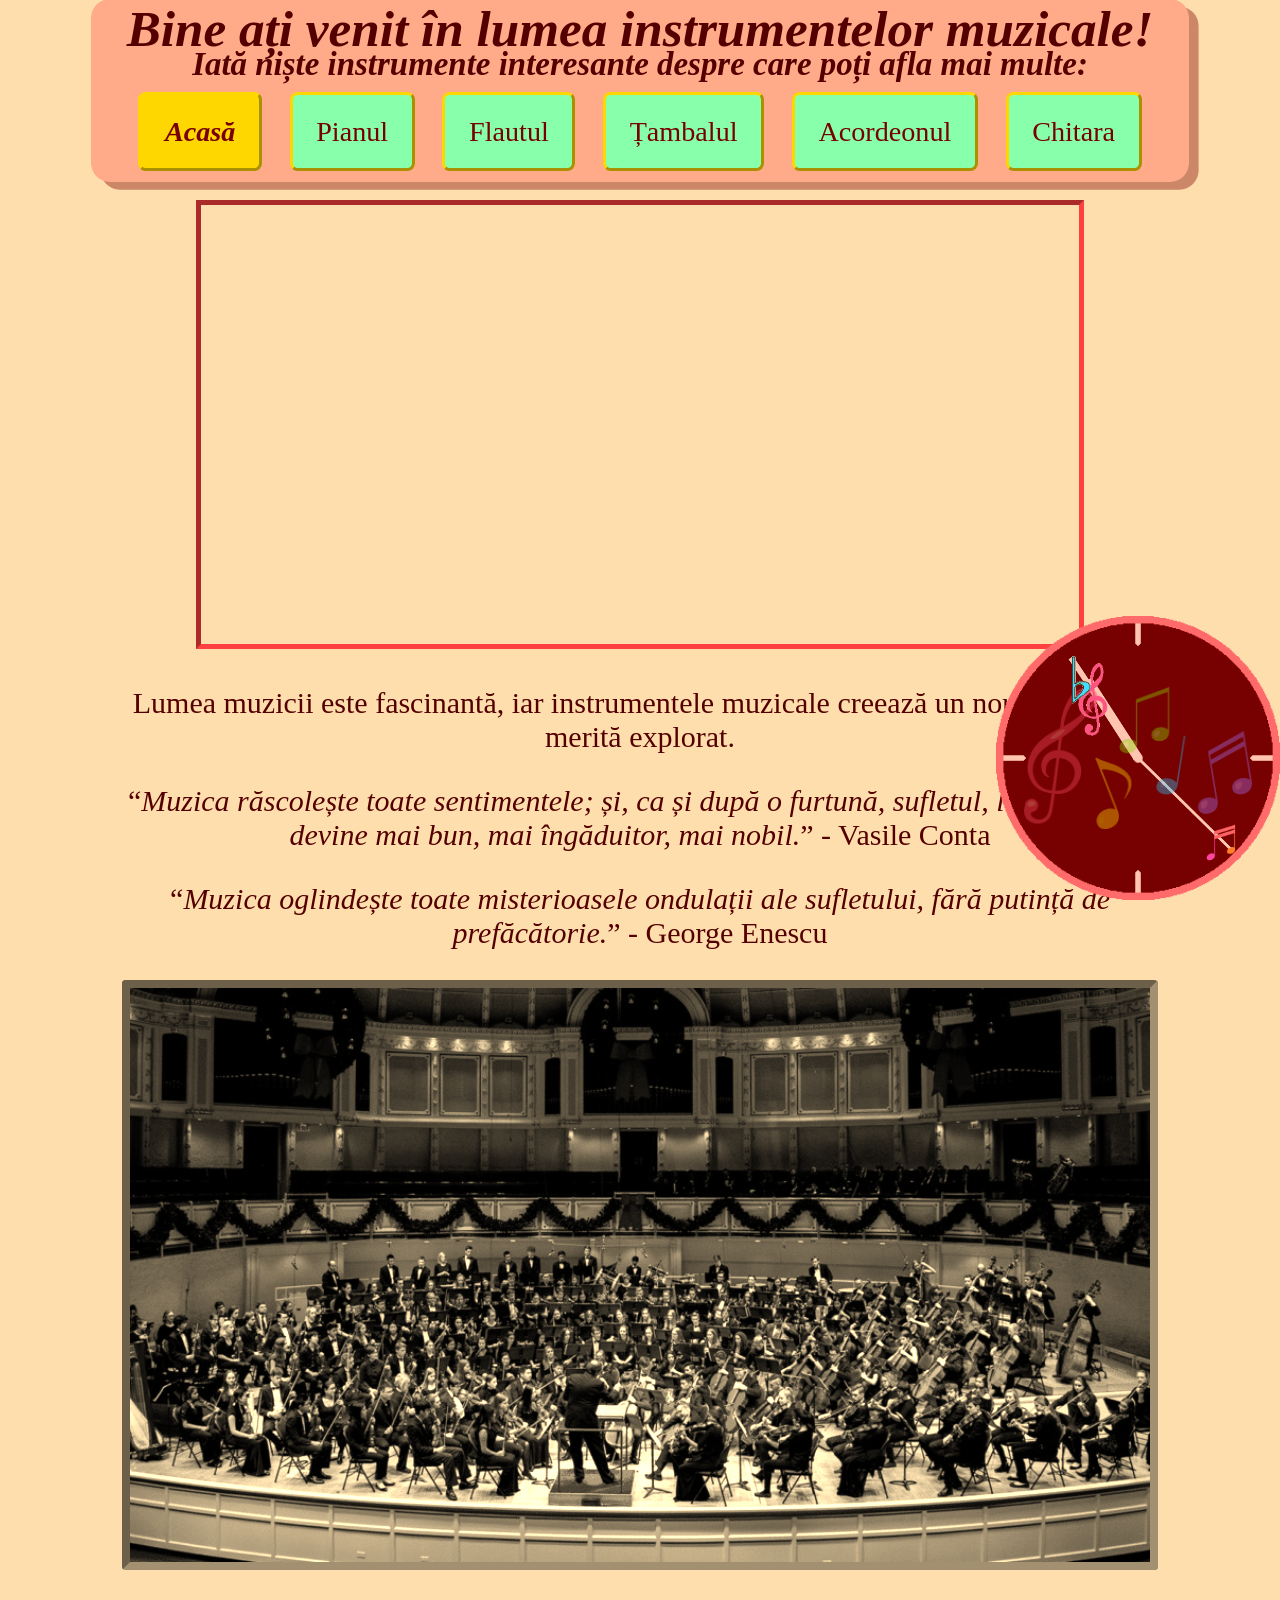
==== docs/index.html @ ddc43303 "Add files via upload" ====
<!DOCTYPE html>
<html lang="ro">
<head>
  <meta charset="UTF-8"></meta>
  <title>Instrumente muzicale</title>
  <link rel="icon" type="image/x-icon" href="icon.png"></link>
  <link rel="stylesheet" href="../css/pagina.css"></link>
  <link rel="stylesheet" href="../css/stil.css"></link>
</head>
<body>

<header>
  
  <h1>Bine ați venit în lumea instrumentelor muzicale!</h1>
  <h3>Iată niște instrumente interesante despre care poți afla mai multe:</h3>
  
  <button class="link" id="pagCurenta">Acasă</button>
  
  <div class="meniu">
    <a class="link" href="Pianul.html">Pianul</a>
	<div class="subMeniu">
	  <a class="linkSub" href="Pianul.html#istoria">Istoria</a>
	  <a class="linkSub" href="Pianul.html#descriere">Descriere</a>
	  <a class="linkSub" href="Pianul.html#tipuri">Tipuri</a>
	</div>
  </div>
  
  <div class="meniu">
    <a class="link" href="Flautul.html">Flautul</a>
	<div class="subMeniu">
	  <a class="linkSub" href="Flautul.html#istoria">Istoria</a>
	  <a class="linkSub" href="Flautul.html#descriere">Descriere</a>
	  <a class="linkSub" href="Flautul.html#tipuri">Tipuri</a>
	</div>
  </div>
  
  <div class="meniu">
    <a class="link" href="Tambalul.html">Țambalul</a>
	<div class="subMeniu">
	  <a class="linkSub" href="Tambalul.html#istoria">Istoria</a>
	  <a class="linkSub" href="Tambalul.html#descriere">Descriere</a>
	</div>
  </div>
  
  <div class="meniu">
    <a class="link" href="Acordeonul.html">Acordeonul</a>
	<div class="subMeniu">
	  <a class="linkSub" href="Acordeonul.html#istoria">Istoria</a>
	  <a class="linkSub" href="Acordeonul.html#descriere">Descriere</a>
	  <a class="linkSub" href="Acordeonul.html#tipuri">Tipuri</a>
	</div>
  </div>
  
  <div class="meniu">
    <a class="link" href="Chitara.html">Chitara</a>
	<div class="subMeniu">
	  <a class="linkSub" href="Chitara.html#istoria">Istoria</a>
	  <a class="linkSub" href="Chitara.html#descriere">Descriere</a>
	  <a class="linkSub" href="Chitara.html#tipuri">Tipuri</a>
	</div>
  </div>
  
</header>

<video class="pozaCoperta" src="../Imagini/Anim Full HD.mp4" autoplay muted loop></video>

<p>
  Lumea muzicii este fascinantă, iar instrumentele muzicale creează un nou univers ce merită explorat.<br>
</p>
<p>
  “<cite>Muzica răscolește toate sentimentele; și, ca și după o furtună, sufletul, liniștindu-se, devine mai bun, mai îngăduitor, mai nobil.</cite>” - Vasile Conta<br>
</p>
<p>
  “<cite>Muzica oglindește toate misterioasele ondulații ale sufletului, fără putință de prefăcătorie.</cite>” - George Enescu
</p>

<abbr title="Aflați mai multe despre magia orchestrei">
  <a href="Orchestra.html">
    <img id="pozaOrchestra" src="../Imagini/orchestra/orchestra.jpg"></img>
  </a>
</abbr>

<div id="divCeas" onclick="miscare()">
  <canvas id="c"></canvas>
  <img id="pozaNote" src="Ceas/Imagini/note muzicale.png"></img>
  
  <img id="cheiaSol" class="pozeAce" src="Ceas/Imagini/cheia sol.png"></img>
  <img id="saispre" class="pozeAce" src="Ceas/Imagini/saisprezecimi.png"></img>
  <img id="bemol" class="pozeAce" src="Ceas/Imagini/bemol.png"></img>
</div>

</body>
<script src="javascript.js"></script>
</html>
---- css/pagina.css ----
﻿body{
  padding: 2.6vh;
  padding-left: 6.5vw;
  padding-right: 6.5vw;
  margin-top: -6.5vh;
  background: Navajowhite;
  color: #550000;
  text-align: center;
  font-size: 2.2vw;
  font-family: Times New Roman;
}

p, ul, ol{
  font-size: 30px;
}

header{
  background: #ffaa88;
  border-radius: 1.5vmax;
  box-shadow: 0.75vw 0.6vw rgba(127, 0, 0, 0.4);
}

.meniu{
  display: inline-block;
}
.meniu:hover .subMeniu{
  display: block;
}
.subMeniu, .subSubMeniu{
  display: none;
  position: absolute;
  z-index: 2;
  margin-top: -0.8vw;
  margin-left: 0.8vw;
}
.subMeniu:hover .subSubMeniu{
  display: block;
}
.subSubMeniu{
  margin-top: 0;
  margin-left: 3vw;
}

.link, .linkPag, .linkSub{
  border: outset gold;
  padding: 2.3vh 1.85vw;
  margin: 0.8vw;
  margin-top: -3.25vh;
  text-decoration: none;
  border-radius: 0.6vmax;
  transition: background 0.3s;
}
.link:hover, .linkPag:hover, .linkSub:hover{
  background: #ffee55;
}
.link{
  background: #88ffaa;
  color: #770000;
  display: inline-block;
}
.linkPag{
  background: #bb9dff;
  color: #550000;
  display: inline-block;
}
.linkSub{
  background: #bb9dff;
  color: #550000;
  margin: 0;
  display: block;
}
#pagCurenta{
  font-size: 2.2vw;
  font-family: Times New Roman;
  font-weight: bold;
  font-style: italic;
  background: gold;
}

h1, h3, summary{
  font-style: italic;
}
summary{
  font-weight: bold;
  font-size: 45px;
}

ul, ol{
  text-align: left;
}

#fundal{
  position: fixed;
  left: 0; top: 0;
  width: 100%; height: 100%;
  z-index: -1;
}

#continut{
  position: relative;
}

.pozaCoperta{
  width: 80%; height: auto;
  border: inset 0.45vmax #ff4040;
  margin-top: 2vh;
}

.rama{
  width: 40%;
  padding: 2.2vmax;
  background: #ffd700;
  border-radius: 0.88vmax;
  margin: 0.45vw;
}
.poza{
  width: 95%; height: auto;
  border: inset 0.45vmax #ffec80;
}
---- css/stil.css ----
h1{
  font-size: 4vw;
}
h3{
  margin-top: -5.2vh;
}

#pozaOrchestra{
  filter: sepia();
  width: 93%; height: auto;
  border: inset 0.65vmax #ff4040;
  border-radius: 0.3vmax;
  transition: filter 0.2s;
}
#pozaOrchestra:hover{
  filter: none;
}
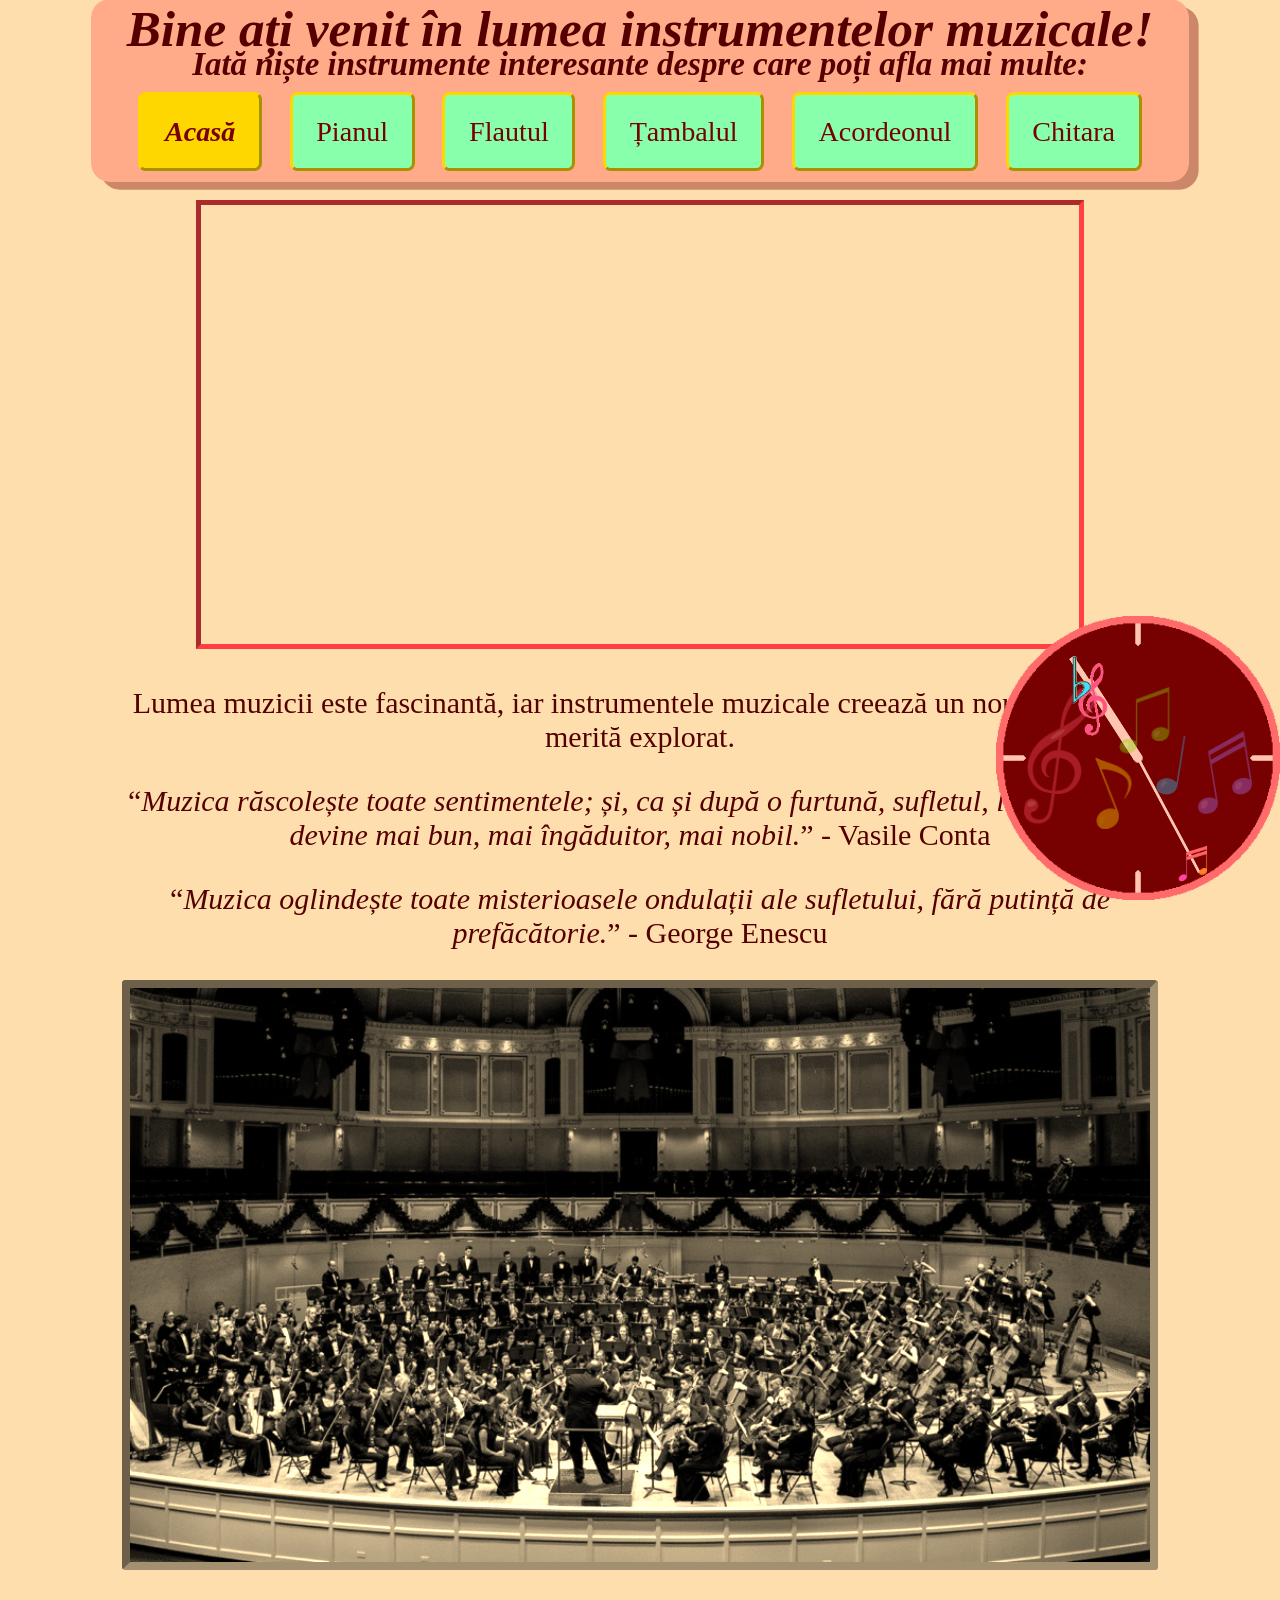
==== commit ab90ca9c: "Restructurare pentru live demo" ====
--- a/docs/index.html
+++ b/docs/index.html
@@ -4,8 +4,8 @@
   <meta charset="UTF-8"></meta>
   <title>Instrumente muzicale</title>
   <link rel="icon" type="image/x-icon" href="icon.png"></link>
-  <link rel="stylesheet" href="../css/pagina.css"></link>
-  <link rel="stylesheet" href="../css/stil.css"></link>
+  <link rel="stylesheet" href="css/pagina.css"></link>
+  <link rel="stylesheet" href="css/stil.css"></link>
 </head>
 <body>
 
@@ -62,7 +62,7 @@
   
 </header>
 
-<video class="pozaCoperta" src="../Imagini/Anim Full HD.mp4" autoplay muted loop></video>
+<video class="pozaCoperta" src="Imagini/Anim Full HD.mp4" autoplay muted loop></video>
 
 <p>
   Lumea muzicii este fascinantă, iar instrumentele muzicale creează un nou univers ce merită explorat.<br>
@@ -76,7 +76,7 @@
 
 <abbr title="Aflați mai multe despre magia orchestrei">
   <a href="Orchestra.html">
-    <img id="pozaOrchestra" src="../Imagini/orchestra/orchestra.jpg"></img>
+    <img id="pozaOrchestra" src="Imagini/orchestra/orchestra.jpg"></img>
   </a>
 </abbr>
 
--- a/docs/css/pagina.css
+++ b/docs/css/pagina.css
@@ -0,0 +1,119 @@
+﻿body{
+  padding: 2.6vh;
+  padding-left: 6.5vw;
+  padding-right: 6.5vw;
+  margin-top: -6.5vh;
+  background: Navajowhite;
+  color: #550000;
+  text-align: center;
+  font-size: 2.2vw;
+  font-family: Times New Roman;
+}
+
+p, ul, ol{
+  font-size: 30px;
+}
+
+header{
+  background: #ffaa88;
+  border-radius: 1.5vmax;
+  box-shadow: 0.75vw 0.6vw rgba(127, 0, 0, 0.4);
+}
+
+.meniu{
+  display: inline-block;
+}
+.meniu:hover .subMeniu{
+  display: block;
+}
+.subMeniu, .subSubMeniu{
+  display: none;
+  position: absolute;
+  z-index: 2;
+  margin-top: -0.8vw;
+  margin-left: 0.8vw;
+}
+.subMeniu:hover .subSubMeniu{
+  display: block;
+}
+.subSubMeniu{
+  margin-top: 0;
+  margin-left: 3vw;
+}
+
+.link, .linkPag, .linkSub{
+  border: outset gold;
+  padding: 2.3vh 1.85vw;
+  margin: 0.8vw;
+  margin-top: -3.25vh;
+  text-decoration: none;
+  border-radius: 0.6vmax;
+  transition: background 0.3s;
+}
+.link:hover, .linkPag:hover, .linkSub:hover{
+  background: #ffee55;
+}
+.link{
+  background: #88ffaa;
+  color: #770000;
+  display: inline-block;
+}
+.linkPag{
+  background: #bb9dff;
+  color: #550000;
+  display: inline-block;
+}
+.linkSub{
+  background: #bb9dff;
+  color: #550000;
+  margin: 0;
+  display: block;
+}
+#pagCurenta{
+  font-size: 2.2vw;
+  font-family: Times New Roman;
+  font-weight: bold;
+  font-style: italic;
+  background: gold;
+}
+
+h1, h3, summary{
+  font-style: italic;
+}
+summary{
+  font-weight: bold;
+  font-size: 45px;
+}
+
+ul, ol{
+  text-align: left;
+}
+
+#fundal{
+  position: fixed;
+  left: 0; top: 0;
+  width: 100%; height: 100%;
+  z-index: -1;
+}
+
+#continut{
+  position: relative;
+}
+
+.pozaCoperta{
+  width: 80%; height: auto;
+  border: inset 0.45vmax #ff4040;
+  margin-top: 2vh;
+}
+
+.rama{
+  width: 40%;
+  padding: 2.2vmax;
+  background: #ffd700;
+  border-radius: 0.88vmax;
+  margin: 0.45vw;
+}
+.poza{
+  width: 95%; height: auto;
+  border: inset 0.45vmax #ffec80;
+}
--- a/docs/css/stil.css
+++ b/docs/css/stil.css
@@ -0,0 +1,17 @@
+h1{
+  font-size: 4vw;
+}
+h3{
+  margin-top: -5.2vh;
+}
+
+#pozaOrchestra{
+  filter: sepia();
+  width: 93%; height: auto;
+  border: inset 0.65vmax #ff4040;
+  border-radius: 0.3vmax;
+  transition: filter 0.2s;
+}
+#pozaOrchestra:hover{
+  filter: none;
+}
